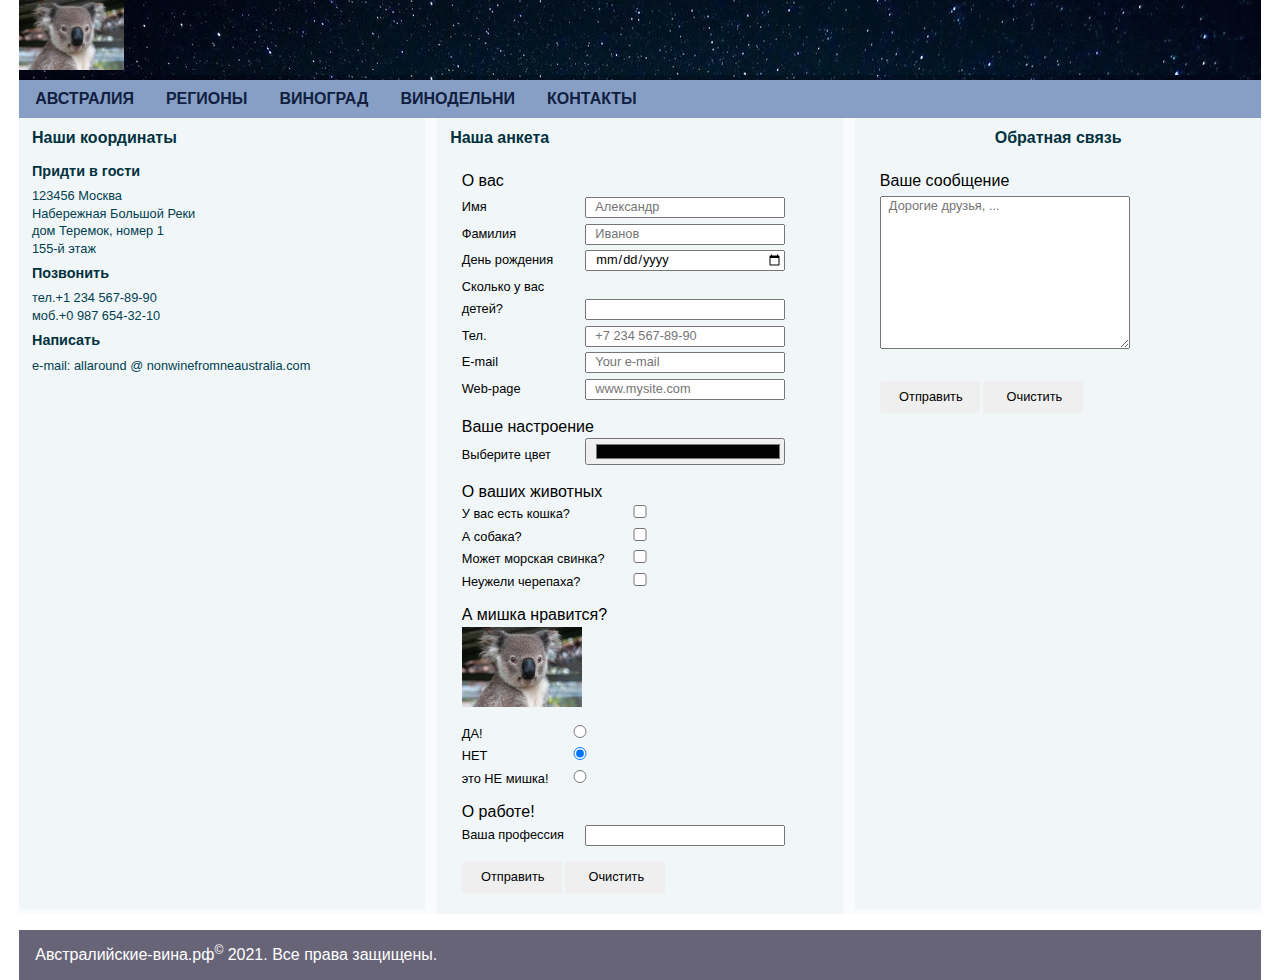
==== contacts.html @ 3946711a "Forms added" ====
<!DOCTYPE html>
<html lang="ru">

<head>
    <meta charset="UTF-8">
    <meta http-equiv="X-UA-Compatible" content="IE=edge">
    <meta name="viewport" content="width=device-width, initial-scale=1.0">
    <title>Австралия | Контакты</title>
    <link rel="stylesheet" href="styles.css">
    <link rel="stylesheet" href="forms.css">
</head>

<body>
    <div class="top">
        <input type="checkbox" id="check_menu">
        <div class="logo">
            <img class="smile" src="images/koala2.jpg" alt="морда коалы на фоне звездного неба">
            <label for="check_menu"><img class="menu_icon" src="instruments/menu_icon.svg" alt="иконка меню"></label>
        </div>
        <nav class="menu_top">
            <p><a href="index.html">АВСТРАЛИЯ</a></p>
            <p><a href="wine_regions.html">РЕГИОНЫ</a></p>
            <p><a href="grapes.html">ВИНОГРАД</a></p>
            <p><a href="vineyards.html">ВИНОДЕЛЬНИ</a></p>
            <!-- <p><a href="#">ВИНА</a></p> -->
            <p><a href="contacts.html">КОНТАКТЫ</a></p>
        </nav>
        <nav class="menu_top_vert">
            <p><a href="index.html">АВСТРАЛИЯ</a></p>
            <p><a href="wine_regions.html">РЕГИОНЫ</a></p>
            <p><a href="grapes.html">ВИНОГРАД</a></p>
            <p><a href="vineyards.html">ВИНОДЕЛЬНИ</a></p>
            <!-- <p><a href="#">ВИНА</a></p> -->
            <p><a href="contacts.html">КОНТАКТЫ</a></p>
        </nav>
    </div>

    <div class="multicolumns">
        <div class="column_I">
            <div class="column_sub_block">
                <h3>Наши координаты</h3>
                <h4>Придти в гости</h4>
                <p>123456 Москва</p>
                <p>Набережная Большой Реки</p>
                <p>дом Теремок, номер 1</p>
                <p>155-й этаж</p>
                <h4>Позвонить</h4>
                <p>тел.+1 234 567-89-90</p>
                <p>моб.+0 987 654-32-10</p>
                <h4>Написать</h4>
                <p>e-mail: allaround @ nonwinefromneaustralia.com</p>
            </div>
        </div>
        <div class="column_II">
            <div class="column_sub_block">
                <h3>Наша анкета</h3>
                <form class="temp_form" action="#">
                    <fieldset>
                        <legend>О вас</legend>
                        <div>
                            <label class="temp_label_inline" for="temp_name_1">Имя</label>
                            <input id="temp_name_1" type="text" placeholder="Александр">
                        </div>
                        <div>
                            <label class="temp_label_inline" for="temp_name_2">Фамилия</label>
                            <input id="temp_name_2" type="text" placeholder="Иванов">
                        </div>
                        <div>
                            <label class="temp_label_inline" for="temp_date_1">День рождения</label>
                            <input id="temp_date_1" type="date">
                        </div>
                        <div>
                            <label class="temp_label_inline" for="temp_number_1">Сколько у вас детей?</label>
                            <input id="temp_number_1" type="number" min="0" max="12">
                        </div>
                        <div>
                            <label class="temp_label_inline" for="temp_tel">Тел.</label>
                            <input id="temp_tel" type="tel" placeholder="+7 234 567-89-90">
                        </div>
                        <div>
                            <label class="temp_label_inline" for="temp_email">E-mail</label>
                            <input id="temp_email" type="email" placeholder="Your e-mail">
                        </div>
                        <div>
                            <label class="temp_label_inline" for="temp_www">Web-page</label>
                            <input id="temp_www" type="url" placeholder="www.mysite.com">
                        </div>

                        <legend>Ваше настроение</legend>
                        <div>
                            <label class="temp_label_inline" for="temp_color">Выберите цвет</label>
                            <input id="temp_color" type="color">
                        </div>

                        <legend>О ваших животных</legend>
                        <div>
                            <label class="temp_label_checkbox" for="temp_check_1">У вас есть кошка?</label>
                            <input type="checkbox" id="temp_check_1">
                        </div>
                        <div><label class="temp_label_checkbox" for="temp_check_2">А собака?</label>
                            <input type="checkbox" id="temp_check_2">
                        </div>
                        <div><label class="temp_label_checkbox" for="temp_check_3">Может морская свинка?</label>
                            <input type="checkbox" id="temp_check_3">
                        </div>
                        <div><label class="temp_label_checkbox" for="temp_check_4">Неужели черепаха?</label>
                            <input type="checkbox" id="temp_check_4">
                        </div>


                        <legend>А мишка нравится?</legend>
                        <img src="images/koala2.jpg" alt="морда коалы" style="height: 80px;">
                        <div class="temp_radio_block">
                            <div class="temp_radio_button">
                                <label for="temp_radio_first">ДА!</label>
                                <input id="temp_radio_first" type="radio" name="temp_radio">
                            </div>
                            <div class="temp_radio_button">
                                <label for="temp_radio_second">НЕТ</label>
                                <input id="temp_radio_second" type="radio" name="temp_radio" checked>
                            </div>
                            <div class="temp_radio_button">
                                <label for="temp_radio_third">это НЕ мишка!</label>
                                <input id="temp_radio_third" type="radio" name="temp_radio">
                            </div>
                        </div>

                        <legend>О работе!</legend>
                        <div>
                            <label class="temp_label_inline" for="temp_text_advised">Ваша профессия</label>
                            <input id="temp_text_advised" type="text" list="temp_advices">
                            <datalist id="temp_advices">
                                <option>Литейщик</option>
                                <option>Кузнец</option>
                                <option>Молотобоец</option>
                                <option>Землепашец</option>
                                <option>Менеджер</option>
                            </datalist>
                        </div>
                        <legend></legend>
                        <div>
                            <input type="submit" value="Отправить">
                            <input type="reset" value="Очистить">
                        </div>
                    </fieldset>
                </form>
            </div>
        </div>
        <div class="column_III">
            <h3>Обратная связь</h3>
            <form class="temp_form" action="#">
                <fieldset>
                    <legend>Ваше сообщение</legend>
                    <div>
                        <label for="temp_message"></label>
                        <textarea name="temp_text_area" id="temp_message" cols="30" rows="10"
                            placeholder="Дорогие друзья, ..."></textarea>
                    </div>
                </fieldset>
                <fieldset>
                    <legend></legend>
                    <div>
                        <input type="submit" value="Отправить">
                        <input type="reset" value="Очистить">
                    </div>
                </fieldset>
            </form>
        </div>
    </div>

    <div class="bottom">
        <div class="reserved">
            <p>Австралийские-вина.рф<sup>&copy;</sup> 2021. Все права защищены.</p>
        </div>
    </div>
    <!-- Yandex.Metrika counter -->
    <script type="text/javascript">
        (function (m, e, t, r, i, k, a) {
            m[i] = m[i] || function () { (m[i].a = m[i].a || []).push(arguments) };
            m[i].l = 1 * new Date(); k = e.createElement(t), a = e.getElementsByTagName(t)[0], k.async = 1, k.src = r, a.parentNode.insertBefore(k, a)
        })
            (window, document, "script", "https://mc.yandex.ru/metrika/tag.js", "ym");

        ym(73197478, "init", {
            clickmap: true,
            trackLinks: true,
            accurateTrackBounce: true
        });
    </script>
    <noscript>
        <div><img src="https://mc.yandex.ru/watch/73197478" style="position:absolute; left:-9999px;" alt="" /></div>
    </noscript>
    <!-- /Yandex.Metrika counter -->
</body>

</html>
---- styles.css ----
/* normalize part (начало) */
body {
    margin: 0;
    padding: 0;
    font-family: sans-serif;
}
b, strong {
    font-weight: bolder;
}
sub, sup {
    font-size: 75%;
    line-height: 0;
    position: relative;
    vertical-align: baseline;
}
    sub {
        bottom: -0.25em;
    }
    sup {
        top: -0.5em;
    }
button, input, optgroup, select, textarea {
    font-family: inherit;
    font-size: 100%;
    line-height: 1.15;
    margin: 0;
}
ul {
    list-style-position: inside;
    list-style: none;
    margin: 0;
    padding: 0;
}
a {
    text-decoration: none;
}
/* normalize part (конец) */

.top, .bottom, .menu_top {
    max-width: 1260px;
    min-width: 360px;
    width: 97vw;
    margin: 0 auto;
    display: flex;
    /* background-color: antiquewhite;   */
}

.top {
    flex-direction: column;
    background-image: url('images/night_sky.jpg');
}
.logo {
    display: flex;
    justify-content: space-between;
    align-items: baseline;
    height: 80px;
}
.smile {
    height: 70px;
}
.menu_icon {
    height: 3rem;
    fill: white;
}
.logo label {
    margin-left: auto;
    display: none;
}
.top input {
    display: none;
}
.menu_top, .menu_top_vert {
    width: 100%;
    background-color: #879fc5;
}

.menu_top p {
    margin: 0;
    padding: 0;
}

.menu_top a {
    display: block;
    line-height: 2.4rem;
    font-size: 1rem;
    font-weight: 600;
    color: #112040;
    padding: 0 1rem;
    margin-right: 1rem;
}

.menu_top_vert {
    flex-direction: column;
    max-height: 0;
    transform-origin: top;
    transform: scaleY(0);
    max-width: 180px;
    overflow: hidden;
    position: absolute;
    top: 80px;
    right: 3vw;
}
#check_menu:checked ~ .menu_top_vert {
    max-height: none;

    transform: scaleY(100%);
    transition: all 0.5s;
}

.menu_top_vert p {
    margin: 0;
    padding-left: 1rem;
}
.menu_top_vert a {
    display: block;
    line-height: 1.4rem;
    /* padding: 0.2rem auto 0.2rem 1rem; */
    margin: 0 0 0.2rem 0;
    font-size: 0.8rem;
    font-weight: 600;
    color: #112040;
}
.menu_top_vert a:last-of-type {
    margin: 0;
}
.menu_top a:hover, .menu_top_vert a:hover {
    background-color: #091f50;
    color: #d2daeb;
}
/* .menu_top a:hover, .menu_top_vert a:hover {
    background-color: #091f50;
    color: #d2daeb;
    padding: 0 1rem;
    margin-right: 1rem;
} */

.menu_top a:last-of-type {
    margin-right: 0;
}

.bottom {
    background-color: #676477;
    color: white;
}

.reserved {
    padding: 0 1rem;
}

/* форма обратной связи (начало) */
/* .temp_form, .contacts {
    margin: 0 10px 10px 0;
    padding: 10px 10px 5px 10px;
    width: 100%;
    max-width: 320px;
    min-width: 240px;
    background: cornsilk;
    box-shadow: 2px 2px 12px #515e5a;
}
.temp_form p {
    font-size: 1.6rem;
}
.column_I input, .column_II input {
    margin-bottom: 5px;
    padding-bottom: 5px;
    width: 240px;
    border: none;
    background-color: rgb(230, 255, 255);
    caret-color: rgb(255, 0, 0);
}
.column_I input::placeholder, .column_II input::placeholder {
    font-size: 0.6rem;
}

.column_I input button, .column_II input button {
    font-size: 0.8rem;
    line-height: 1.1rem;
    padding: 5px 10px;
    margin: 10px 0 0 0;
    border: none;
    border-radius: 4px;
}

.temp_form h3 {
    font-size: 0.8rem;
    padding-bottom: 5px;
}
.column_I input fieldset, .column_II input fieldset {
    border: none;
    padding: 5px 0;
    font-size: 0.8rem;
}
.column_I input label, .column_II input label {
    padding-bottom: 10px;
}
fieldset {
    border: none;
}
.radio_set input {
    width: auto;
    margin: 0 10px;
}
.radio_set p {
    font-size: 0.8rem;
    line-height: 1.6rem;
} */
/* форма обратной связи (конец) */

@media (min-width: 732px) and (max-width: 1259px) {
    .top, .bottom, .menu_top {
        width: 96vw;
    }
}

@media (max-width: 731px) {
    .top, .bottom, .menu_top {
    width: 95vw;
    } 
    .logo label {
    display: unset;
    }
    .menu_top {
        display: none;
    }
}

/* оформление мультиколоночного блока (начало) */
.multicolumns {
    display: flex;
    width: 97vw;
    margin: 0 auto 1rem auto;
    background-color: #f9fbfc;
    font-family: sans-serif;
}
.multicolumns p {
    font-size: 0.8rem;
    line-height: 1.1rem;
    margin: 0;
    color: rgb(1, 62, 80);
    text-align: justify;
}
.multicolumns h3 {
    font-size: 1rem;
    line-height: 1.3rem;
    padding-top: 0.3rem;
    padding-bottom: 0.3rem;
    margin: 0.3rem auto;
    color: rgb(2, 49, 63);
}
.multicolumns h4 {
    font-size: 0.9rem;
    line-height: 1.2rem;
    padding-top: 0.2rem;
    padding-bottom: 0.2rem;
    margin: 0.2rem auto;
    color: rgb(2, 49, 63);
}
.column_I, .column_II, .column_III {
    display: flex;
    flex-direction: column;
    width: 100%;
    max-width: 420px;
    padding: 0 1vw;
    margin-bottom: 5px;
    background-color: #f1f7f8;
    font-size: 0.8rem;
    line-height: 1.4rem;
}
.column_II {
    margin: 0 1vw;
}
.column_sub_block img {
margin: 0 1vw 1vh 0;
}
.column_sub_block_video {
    position: relative;
    background-color: none;
    /* z-index: 2; */
}
.background_video {
    position: absolute;
    top: 0;
    width: 100%;
    z-index: -1;
}
/* .front_text {
    position: absolute;
    top: 0;
    z-index: 2;
} */

.column_wide {
    width: 100%;
    padding: 0 1vw;
    background-color: #f1f7f8;
}

.pic_small, .video_small {
    width: 240px;
    float: left;
}


.pic_wide {
    width: 50%;
    float: left;
}

@media (min-width: 732px) and (max-width: 1259px) {
    .multicolumns {
        width: 96vw;
    }

    .pic_small, .pic_wide, .video_small {
        width: unset;
        max-width: 100%;
        float: none;
    }
}

@media (max-width: 731px) {
    .multicolumns {
    width: 95vw;
    flex-direction: column;
    align-items: center;
    }
    .column_wide {
        max-width: 420px;
    }
    .column_II {
    margin: 0;
}
    .column_sub_block img {
        margin: 0 0 1vh 0;
}
    .pic_small, .pic_wide, .video_small {
    width: unset;
    max-width: 100%;
    float: none;
    }   
}
/* оформление мультиколоночного блока (конец) */
---- forms.css ----
.temp_form {
    background-color: none;
}
.temp_form fieldset {
    border: none;
    margin-bottom: 0.5rem;
    /* background-color: thistle; */
}
.temp_form legend {
    font-size: 1rem;
    margin-bottom: 0.7rem;
    padding-left: 0;
    position: relative;
    top: 0.7rem;
}
.temp_label_inline {
    display: inline-block;
    width: 120px;
}
.temp_label_checkbox {
    display: inline-block;
    width: 160px;
}
.temp_form textarea {
    display: block;
    padding-left: 0.5rem;
    box-sizing: border-box;   
}
.temp_form input {
    padding-left: 0.5rem;
    margin-bottom: 0.3rem;
    box-sizing: border-box;
    width: 200px;
}
.temp_form textarea:focus,
.temp_form input:focus {
    box-shadow: 2px 2px 3px rgb(148, 161, 230);
}

.temp_form input[type="text"] {

}
.temp_form input[type="password"] {
    
}
.temp_radio_block {
    display: flex;
    flex-direction: column;
}
.temp_radio_button {
    display: block;
}
.temp_radio_block label {
    display: inline-block;
    width: 100px;
}
.temp_form input[type="radio"] {
    width: 30px;
}
.temp_form input[type="checkbox"] {
    width: 30px;
}
.temp_form input[type="submit"],
.temp_form input[type="reset"] {
    display: inline-block;
    width: 100px;
    height: 2rem;
    border-radius: 2px;
    border-color: transparent;
}
.temp_form input[type="submit"]:hover,
.temp_form input[type="reset"]:hover {
    background-color: rgb(137, 176, 228);
}
.temp_form select {
    padding: 0.3rem 0.2rem;
    width: 140px;
}
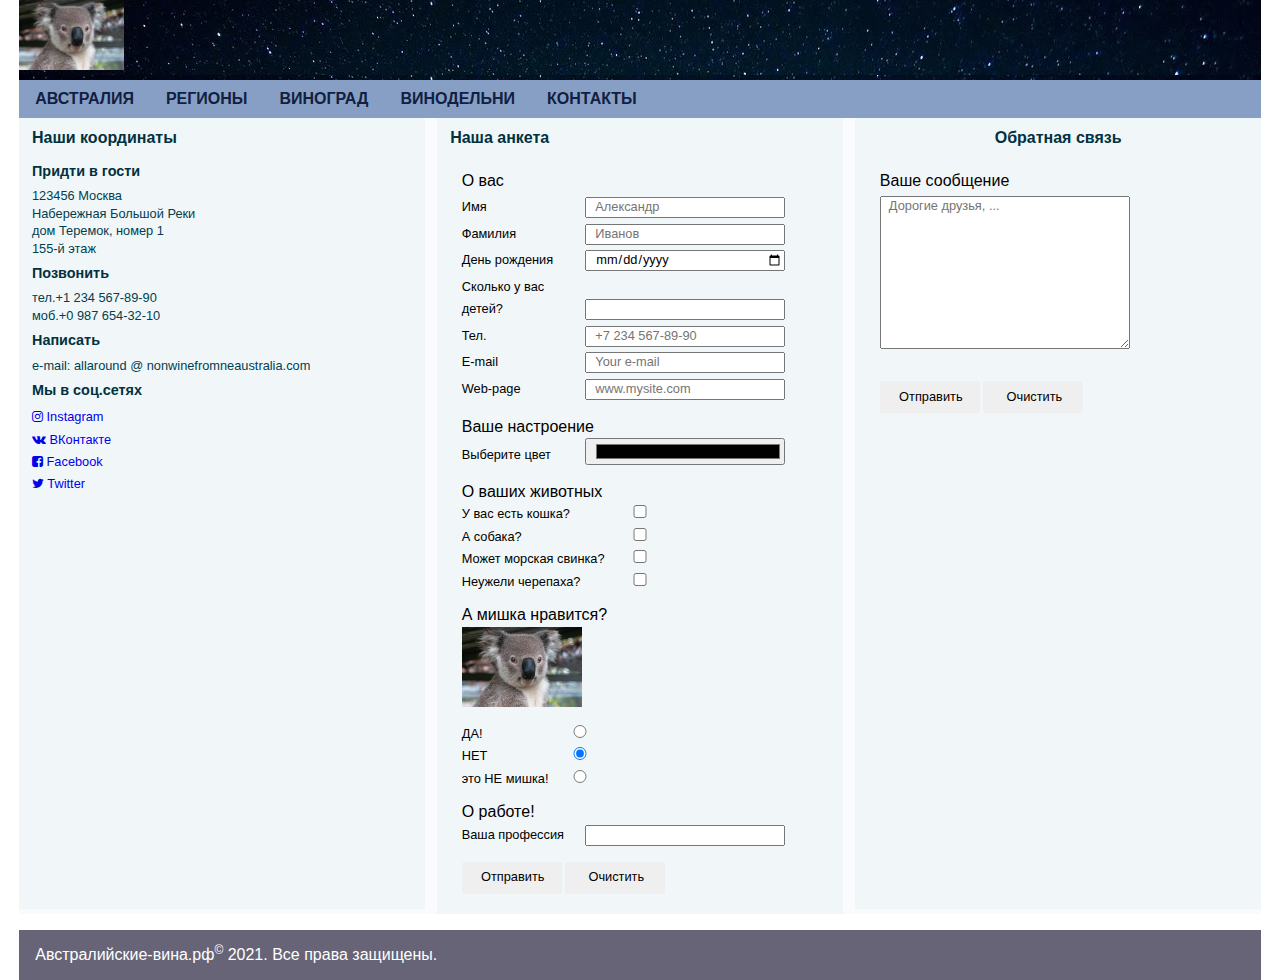
==== commit bfc8c75a: "Font Awesome added" ====
--- a/contacts.html
+++ b/contacts.html
@@ -8,6 +8,7 @@
     <title>Австралия | Контакты</title>
     <link rel="stylesheet" href="styles.css">
     <link rel="stylesheet" href="forms.css">
+    <link rel="stylesheet" href="font-awesome/css/font-awesome.min.css">
 </head>
 
 <body>
@@ -49,6 +50,13 @@
                 <p>моб.+0 987 654-32-10</p>
                 <h4>Написать</h4>
                 <p>e-mail: allaround @ nonwinefromneaustralia.com</p>
+                <h4>Мы в соц.сетях</h4>
+                <div class="networks">
+                    <a href="#"><i class="fa fa-instagram"></i> Instagram</a>
+                    <a href="#"><i class="fa fa-vk"></i> ВКонтакте</a>
+                    <a href="#"><i class="fa fa-facebook-square"></i> Facebook</a>
+                    <a href="#"><i class="fa fa-twitter"></i> Twitter</a>
+                </div>
             </div>
         </div>
         <div class="column_II">
--- a/forms.css
+++ b/forms.css
@@ -1,5 +1,9 @@
 .temp_form {
     background-color: none;
+}
+.networks {
+    display: flex;
+    flex-direction: column;
 }
 .temp_form fieldset {
     border: none;
